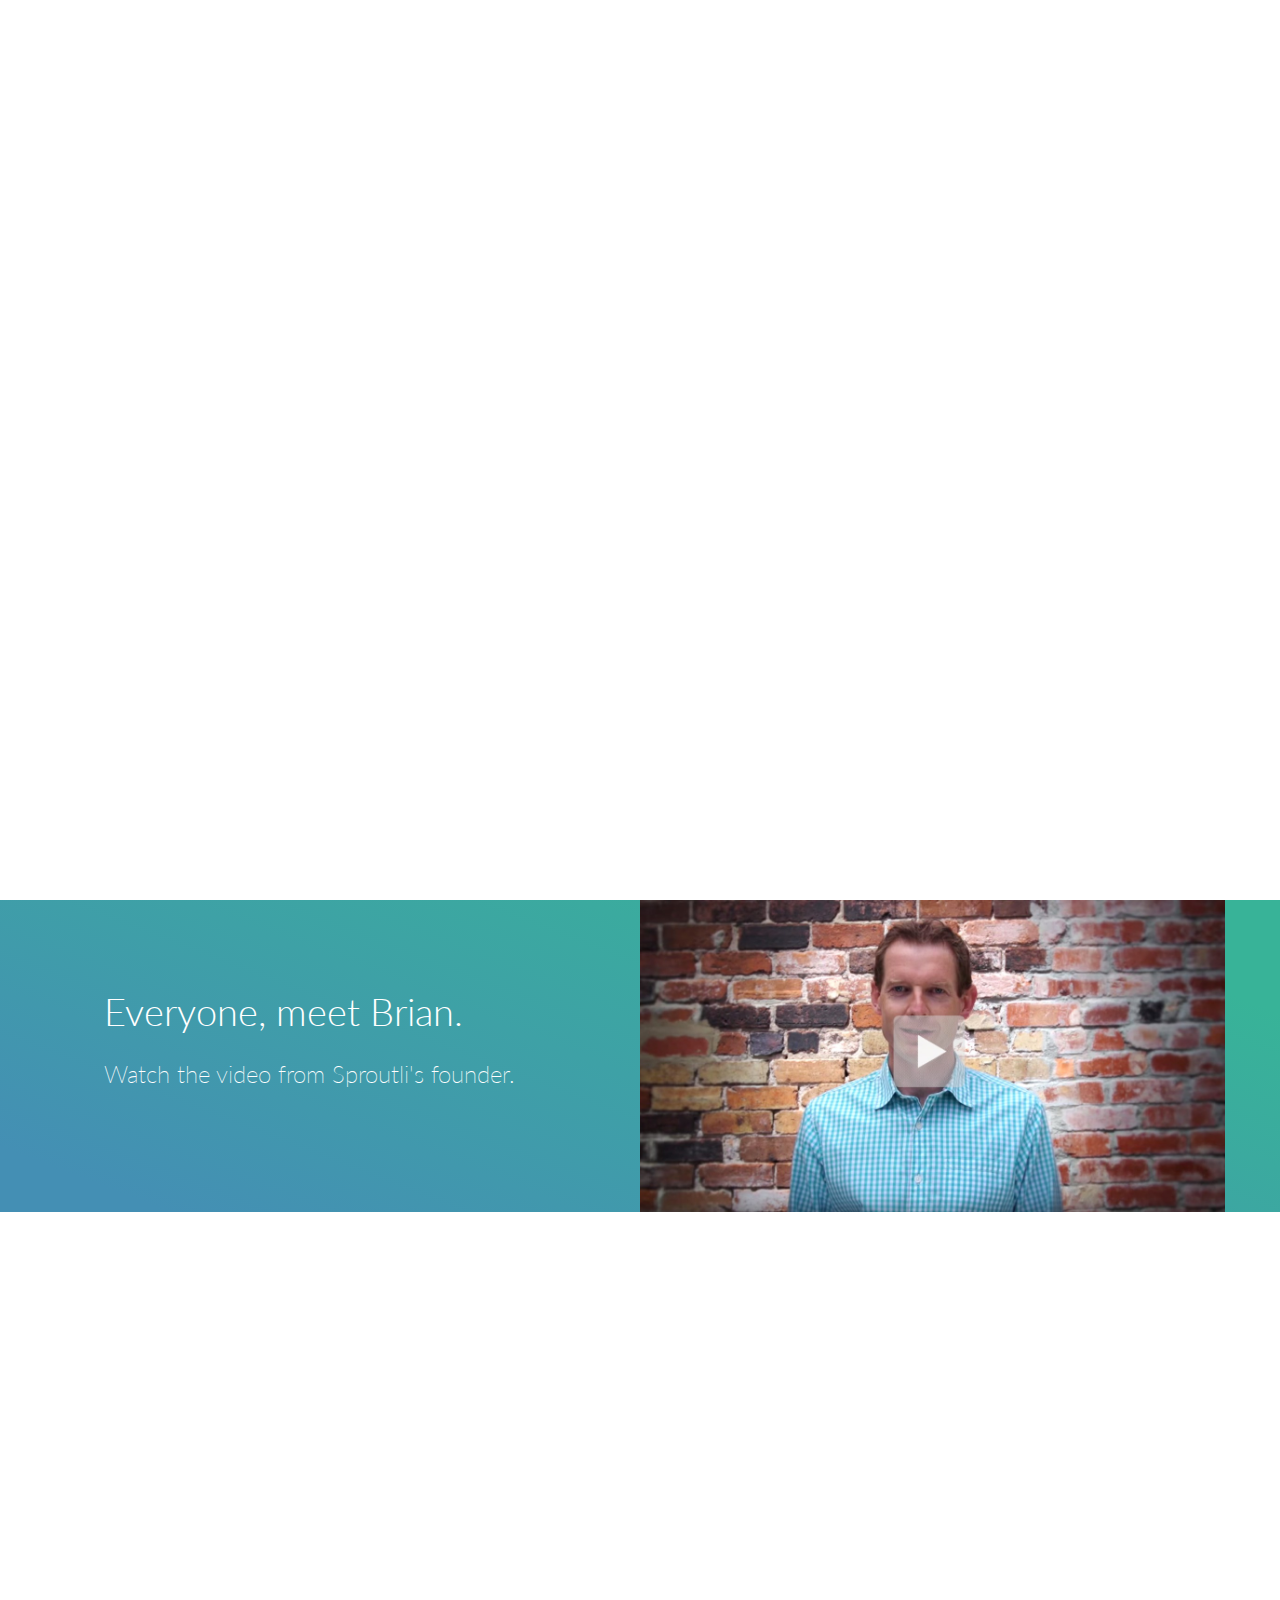
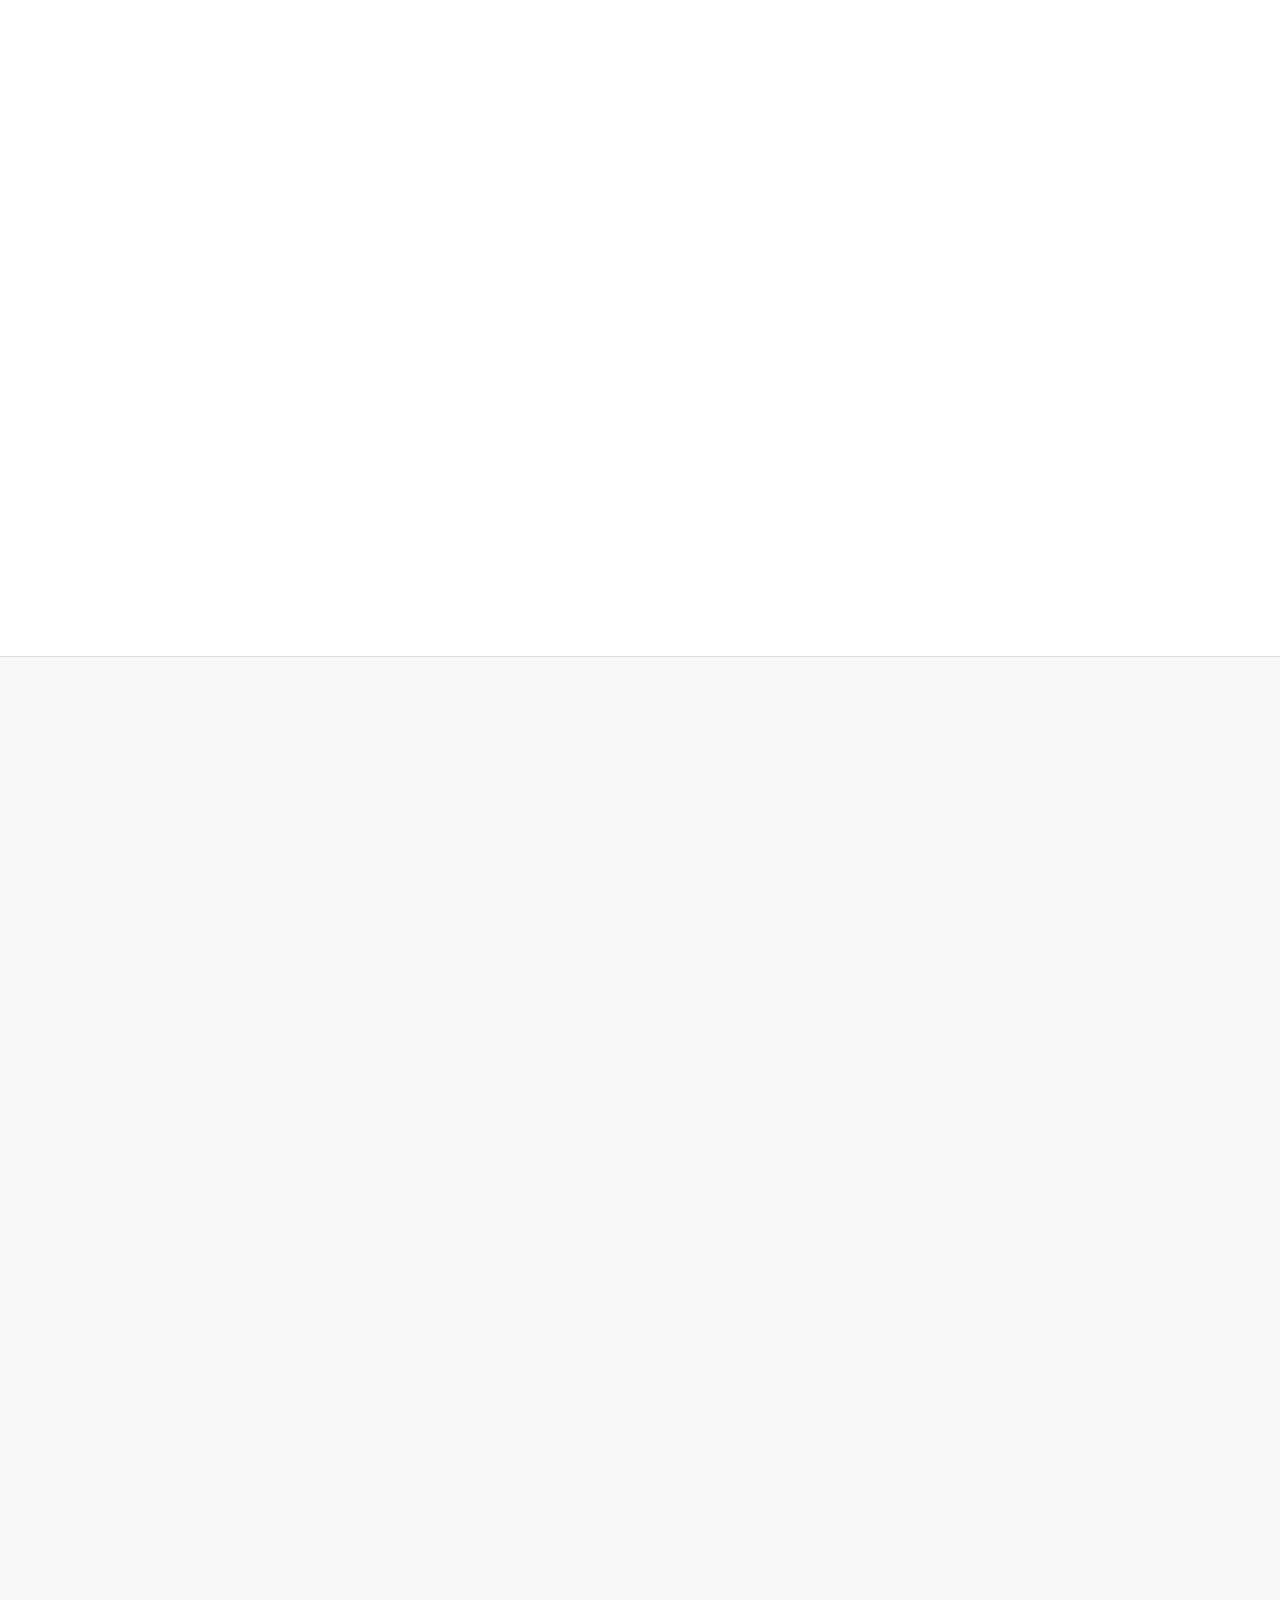
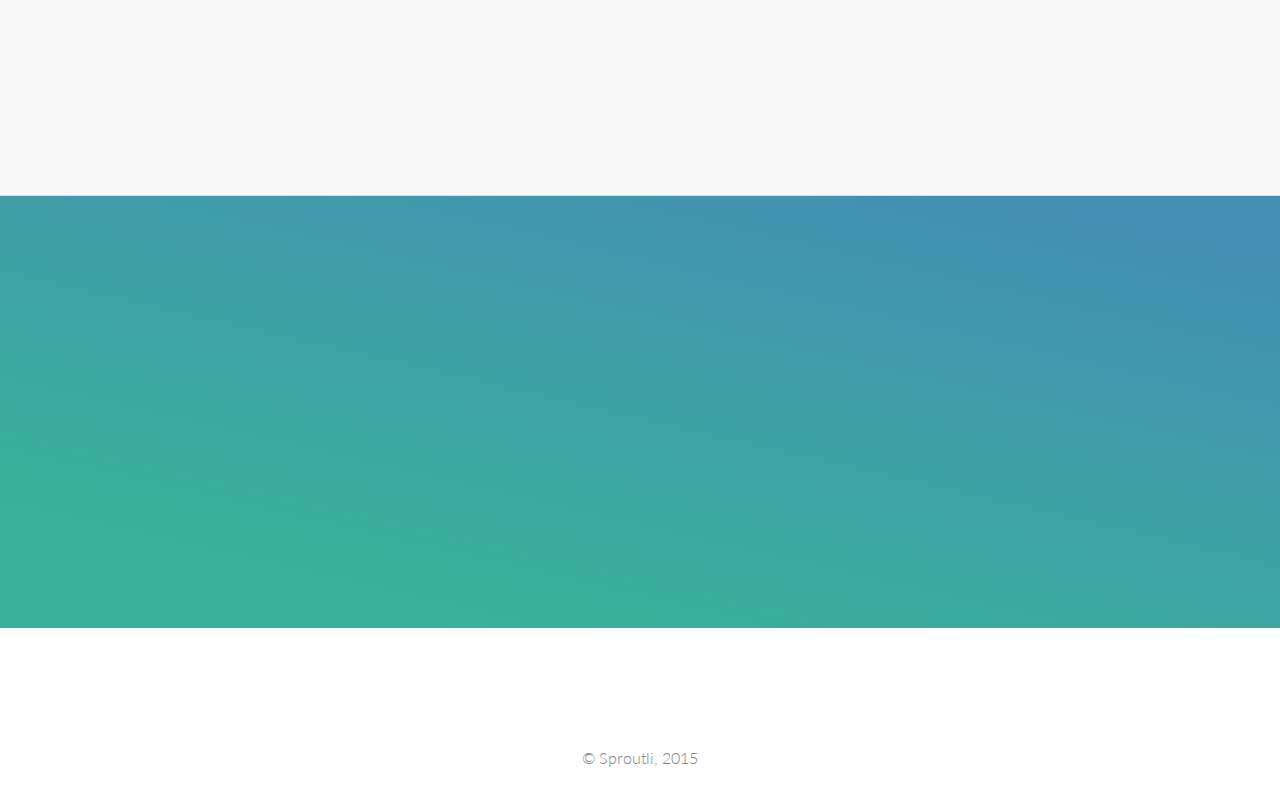
==== index.html @ d1bde0c2 "yeahhh" ====
<!DOCTYPE html>
<html lang="en">
  <head>
    <meta charset="utf-8">
    <meta http-equiv="X-UA-Compatible" content="IE=edge">
    <meta name="viewport" content="width=device-width, initial-scale=1">
    <title>Sproutli - Find kindness anywhere</title>

    <!-- CSS -->
    <link rel="stylesheet" href="http://fonts.googleapis.com/css?family=Lato:400,100,300,500">
    <link rel="stylesheet" href="assets/bootstrap/css/bootstrap.min.css">
    <link rel="stylesheet" href="http://code.ionicframework.com/ionicons/2.0.1/css/ionicons.min.css">
    <link rel="stylesheet" href="assets/css/animate.css">
    <link rel="stylesheet" href="assets/css/magnific-popup.css">
    <link rel="stylesheet" href="assets/css/form-elements.css">
    <link rel="stylesheet" href="assets/css/style.css">
    <link rel="stylesheet" href="assets/css/media-queries.css">

    <!-- HTML5 Shim and Respond.js IE8 support of HTML5 elements and media queries -->
    <!-- WARNING: Respond.js doesn't work if you view the page via file:// -->
    <!--[if lt IE 9]>
      <script src="https://oss.maxcdn.com/libs/html5shiv/3.7.0/html5shiv.js"></script>
      <script src="https://oss.maxcdn.com/libs/respond.js/1.4.2/respond.min.js"></script>
      <![endif]-->

      <!-- Favicon and touch icons -->
      <link rel="shortcut icon" href="assets/ico/favicon.png">
      <link rel="apple-touch-icon-precomposed" sizes="144x144" href="assets/ico/apple-touch-icon-144-precomposed.png">
      <link rel="apple-touch-icon-precomposed" sizes="114x114" href="assets/ico/apple-touch-icon-114-precomposed.png">
      <link rel="apple-touch-icon-precomposed" sizes="72x72" href="assets/ico/apple-touch-icon-72-precomposed.png">
      <link rel="apple-touch-icon-precomposed" href="assets/ico/apple-touch-icon-57-precomposed.png">
      <script>
  (function(i,s,o,g,r,a,m){i['GoogleAnalyticsObject']=r;i[r]=i[r]||function(){
      (i[r].q=i[r].q||[]).push(arguments)},i[r].l=1*new Date();a=s.createElement(o),
      m=s.getElementsByTagName(o)[0];a.async=1;a.src=g;m.parentNode.insertBefore(a,m)
          })(window,document,'script','//www.google-analytics.com/analytics.js','ga');

  ga('create', 'UA-66202608-1', 'auto');
    ga('send', 'pageview');

      </script>
  </head>

  <body>

    <!-- Loader -->
    <div class="loader">
      <div class="loader-img"></div>
    </div>

    <!-- Top content -->
    <div id="big-guy" class="top-content" data-background-image="assets/img/backgrounds/2@2x.jpg" data-centered="false">

      <!-- Top menu -->
      <nav class="navbar navbar-inverse navbar-no-bg" role="navigation">
        <div class="container">
          <div class="navbar-header">
            <button type="button" class="navbar-toggle collapsed" data-toggle="collapse" data-target="#top-navbar-1">
              <span class="sr-only">Toggle navigation</span>
              <span class="icon-bar"></span>
              <span class="icon-bar"></span>
              <span class="icon-bar"></span>
            </button>
            <a class="navbar-brand" href="index.html">Sproutli - World's Largest Vegan Directory</a>
          </div>
          <!-- Collect the nav links, forms, and other content for toggling -->
          <div class="collapse navbar-collapse" id="top-navbar-1">
            <ul class="nav navbar-nav navbar-right">
              <li><a href="mailto:hello@sproutli.com?subject=Tell me more about Sproutli!">Get in touch</a></li>
              <li><a href="about-sproutli.html">About Sproutli</a></li>
              <li><a href="https://medium.com/@sproutli/">Our blog</a></li>
              <li><a href="https://docs.google.com/forms/d/19dooEouBj9tjFgjDTFHZFF1BP0nQd4M81f4PlEWFIXs/viewform">List your business</a></li>
              <li><a class="btn btn-link-2 scroll-link" href="#download"><strong>Get the app</strong></a></li>
            </ul>
          </div>
        </div>
      </nav>

      <div class="inner-bg">
        <div class="container">
          <div class="row">
            <div class="col-sm-12 text wow fadeInDown main-heading">
              <h1>Find kindness anywhere.</h1>
            </div>
          </div>
          <div class="row">
            <div class="col-sm-12 text wow fadeInDown">
              <h3>
                Whether it's what to get for lunch, what to wear on your feet, or who cuts your hair, Sproutli makes it easier to find a kinder option.
              </h3>
              <h3>We're out to change the world - but we need your help.</h3>
            </div>
          </div>
          <div class="row">
            <div class="col-sm-12 top-big-link wow fadeInUp">
              <button type="button" class="btn btn-primary btn-lg scroll-link" href="#download">Get the Sproutli app</button>
              <button data-modal-id="kindness-card-modal" type="button" class="btn btn-primary btn-lg launch-modal">Register for the Kindness Card</button>
            </div>
          </div>
        </div>
      </div>
    </div>

    <div id="watch-the-video" class="text-left">
      <div class="container">
        <div class="row">
          <div id="video-text" class="col-sm-6 col-xs-12">
            <div class="row">
              <h2>Everyone, meet Brian.</h2>
            </div>
            <div class="row">
              <h3><a href="https://www.youtube.com/watch?v=zybsn1qGWMI">Watch the video from Sproutli's founder.</a></h3>
            </div>
          </div>
          <div id="brian" class="col-sm-6 col-xs-12">
            <div id="video-frame" class="embed-responsive embed-responsive-16by9">
            </div>
          </div>
        </div>
      </div>
    </div>

    <!-- app -->
    <div class="app-features-container section-container">
      <div class="container">
        <div class="row">
          <div class="col-sm-12 app-features section-description wow fadeIn">
            <h2>Get Sproutli in your pocket</h2>
            <h3>We promise you won't regret it.</h3>
            <div class="divider-1 wow fadeInUp"><span></span></div>
            <p>
            Whether you're looking to grab a bite to eat, cruising for a new pair of shoes, a doctor that won't pester you about B12, buying cheese online or just hankering for some donuts, Sproutli makes it easier to find what you're looking for.
            </p>
          </div>
        </div>
        <div class="row">
          <div class="col-sm-4 app-features-wrapper wow fadeInUp">
            <div class="app-features-box">
              <div class="app-features-box-icon">
                <span aria-hidden="true" class="ion-ios-nutrition"></span>
              </div>
              <h3>Choose your Vegan Level</h3>
              <p class="text-left">With our nifty "Vegan Level" slider, you can adjust Sproutli to show you only the results you're interested in. Only want restaurants that are 100% vegan? No problem. After a cosmetic store that has more than 50% vegan products? Easy.</p>
            </div>
            <div class="app-features-box">
              <div class="app-features-box-icon">
                <span aria-hidden="true" class="ion-ios-search-strong"></span>
              </div>
              <h3>Find exactly what you're looking for</h3>
              <p class="text-left">Wanna get real specific? Sproutli lets you search by location, tags, categories - even whether the owner is a vegetarian or vegan. Whether it's online stores, doctors, hairdressers, B&amp;Bs or just a place to get coffee and cake, we'll help you find it.</p>
            </div>
          </div>
          <div class="col-sm-4 app-features-image wow fadeInDown">
            <img src="assets/img/devices/iphone2.png" alt="">
          </div>
          <div class="col-sm-4 app-features-wrapper wow fadeInUp">
            <div class="app-features-box">
              <div class="app-features-box-icon">
                <span aria-hidden="true" class="ion-thumbsup"></span>
              </div>
              <h3>Let us do the hard work</h3>
              <p class="text-left">We trawl Facebook and blogs, call restaurants and email online stores so you don't have to. Sproutli works hard to make you happy, and won't judge you when you're looking for pizza at 2AM. </p>
            </div>
            <div class="app-features-box">
              <div class="app-features-box-icon">
                <span aria-hidden="true" class="ion-ios-location"></span>
              </div>
              <h3>Search home or away</h3>
              <p class="text-left">Unlike other apps, Sproutli doesn't restrict you to just searching around your current location.If you're planning a trip, just tell us where you're headed and we'll do the rest.</p>
            </div>
          </div>
        </div>
      </div>
    </div>

    <!-- More features -->
    <div class="more-features-container section-container section-container-gray-bg">
      <div class="container">
        <div class="row">
          <div class="col-sm-12 app-features section-description wow fadeIn">
            <h2>Introducing the Kindness Card</h2>
            <h3>Coming this November to a mobile device near you.</h3>
            <div class="divider-1 wow fadeInUp"><span></span></div>
            <p>
              Sproutli will always be free to use. But, to make it even better, we've put together a card
              that unlocks discounts and special offers wherever you go <strong>for just $4 a month</strong>.
            </p>
          </div>
        </div>
        <div class="row">
          <div class="col-sm-5 more-features-box wow fadeInLeft">
            <img src="assets/img/sproutli/membership_card.png" alt="More than 60,000 vegan businesses around the world use Sproutli">
          </div>
          <div class="col-sm-7 more-features-box wow fadeInUp">
            <div class="more-features-box-text">
              <h3>Discounts and special offers</h3>
              <div class="more-features-box-text-description">
                Unlock awesome discounts and special offers for Vegan-friendly businesses all
                over the world. The power is in your hands.
              </div>
            </div>
            <div class="more-features-box-text">
              <h3>All over the world</h3>
              <div class="more-features-box-text-description">
                Discounts on food, drinks, clothes, shoes, accommodation, professional services
                - anywhere on the planet Earth.
              </div>
            </div>
          </div>
          <div class="col-sm-12 app-features section-description wow fadeIn">
            <h2>Register now, get 50% off your first year</h2>
            <div class="divider-1 wow fadeInUp"><span></span></div>
            <p>
              Sound good? The Kindness Card isn't ready just yet, but if you register now, we'll give you 50% off for your first 12 months when it comes out. Promise.
            </p>
            <br/>
            <br/>
            <br/>
            <button data-modal-id="kindness-card-modal" type="button" class="btn btn-primary btn-lg launch-modal top-big-link">Register now</button>
          </div>
        </div>
      </div>
    </div>

    <!-- Pricing -->
    <div class="call-to-action-container section-container section-container-image-bg">
      <div class="container">
        <div class="row">
          <div id="download">
            <div class="col-sm-12 call-to-action section-description wow fadeInLeftBig">
              <h2>Have we convinced you yet?</h2>
              <h3>Get Sproutli on your device now.</h3>
              <div class="divider-1 wow fadeInUp"><span></span></div>
            </div>
          </div>
        </div>
        <div class="row">
          <div class="col-sm-12 section-bottom-button wow fadeInUp">
            <!-- Button trigger modal -->
            <img src="assets/img/buttons/apple.png" alt="Download from iTunes" height="66" width="200">
            <img src="assets/img/buttons/google.png" alt="Download from Google Play" height="66" width="200">
          </div>
        </div>
      </div>
    </div>

    <!-- Modal -->
    <div class="modal fade" id="kindness-card-modal" tabindex="-1" role="dialog" aria-labelledby="myModalLabel" aria-hidden="true">
      <div class="modal-dialog">
        <div class="modal-content">
          <div class="modal-header">
            <button type="button" class="close" data-dismiss="modal" aria-label="Close"><span aria-hidden="true">&times;</span></button>
          </div>
          <div class="modal-body">
            <div class="row">
              <label for="InputName">Hey, thanks!</label>
              <p>
                Thanks for your interest in the Kindness Card! We're super excited to get it in people's hands ASAP.
              </p>
              <p>
                To say thanks for being such a trend-setter, we'll give you a 50% discount for your first year. Pretty cool, right?
              </p>
            </div>
            <div class="row">
              <form id="kindness-card-form" role="form">
                <div class="form-group">
                  <label for="InputName">What's your name?</label>
                  <div class="input-group">
                    <input type="text" class="form-control" name="InputName" id="InputName" placeholder="eg. Donald Watson" required>
                    <span class="input-group-addon"><span class="glyphicon glyphicon-asterisk"></span></span>
                  </div>
                </div>
                <div class="form-group">
                  <label for="InputName">What's your email address?</label>
                  <div class="input-group">
                    <input type="text" class="form-control" name="InputEmail" id="InputEmail" placeholder="eg. donald@sproutli.com" required>
                    <span class="input-group-addon"><span class="glyphicon glyphicon-asterisk"></span></span>
                  </div>
                </div>
            </div>
            </form>
            <p id="thanks-modal" class="fadeInUp hidden">Thanks! We'll send you an email to confirm your address, and then let you know when we're ready to launch the card!</p>
          </div>
          <div class="modal-footer">
            <button type="button" class="btn btn-default" data-dismiss="modal">Close</button>
            <button id="kindness-card-submit" type="button" class="btn btn-primary">Submit</button>
          </div>
        </div>
      </div>
    </div>

    <!-- Footer -->
    <footer>
      <div class="container">
        <div class="row">
          <div class="col-sm-12 footer-social">
            <a class="ion-at" href="mailto:hello@sproutli.com?Subject=Sproutli Enquiry" target="_top"></a>
            <a class="ion-social-facebook" href="https://www.facebook.com/SproutliDirectory?fref=ts" target="_blank"></a>
            <a class="ion-social-twitter" href="https://twitter.com/hellosproutli" target="_blank"></a>
            <a class="ion-social-instagram" href="https://instagram.com/hellosproutli/" target="_blank"></a>
            <a class="ion-social-youtube" href="https://www.youtube.com/channel/UCj0odgkveWP77ZBqiJ-lSPg" target="_blank"></a>
          </div>
        </div>
        <div class="row">
          <div class="col-sm-12 footer-copyright">
            &copy; Sproutli, 2015 
          </div>
        </div>
      </div>
    </footer>

      <!-- Javascript -->
      <script src="assets/js/jquery-1.11.1.min.js"></script>
      <script src="assets/bootstrap/js/bootstrap.min.js"></script>
      <script src="assets/js/jquery.backstretch.min.js"></script>
      <script src="assets/js/wow.min.js"></script>
      <script src="assets/js/retina-1.1.0.min.js"></script>
      <script src="assets/js/jquery.magnific-popup.min.js"></script>
      <script src="assets/js/scripts.min.js"></script>
    </body>

</html>
---- assets/css/form-elements.css ----
input[type="text"],
textarea,
textarea.form-control {
	height: 50px;
    margin: 0;
    padding: 0 20px;
    vertical-align: middle;
    background: #f8f8f8;
    border: 1px solid #ddd;
    font-family: 'Lato', sans-serif;
    font-size: 16px;
    font-weight: 300;
    line-height: 50px;
    color: #888;
    -moz-border-radius: 4px; -webkit-border-radius: 4px; border-radius: 4px;
    -moz-box-shadow: 0 1px 0 0 #fff; -webkit-box-shadow: 0 1px 0 0 #fff; box-shadow: 0 1px 0 0 #fff;
    -o-transition: all .3s; -moz-transition: all .3s; -webkit-transition: all .3s; -ms-transition: all .3s; transition: all .3s;
}

textarea,
textarea.form-control {
	padding-top: 10px;
	padding-bottom: 10px;	
	line-height: 30px;
}

input[type="text"]:focus,
textarea:focus,
textarea.form-control:focus {
	outline: 0;
	background: #fff;
    border: 1px solid #bbb;
    -moz-box-shadow: none; -webkit-box-shadow: none; box-shadow: none;
}

input[type="text"]:-moz-placeholder, textarea:-moz-placeholder, textarea.form-control:-moz-placeholder { color: #888; }
input[type="text"]:-ms-input-placeholder, textarea:-ms-input-placeholder, textarea.form-control:-ms-input-placeholder { color: #888; }
input[type="text"]::-webkit-input-placeholder, textarea::-webkit-input-placeholder, textarea.form-control::-webkit-input-placeholder { color: #888; }



button.btn {
	position: relative;
	height: 50px;
    margin: 0;
    padding: 0 20px;
    vertical-align: middle;
    background: #37b398;
    border: 0;
    font-family: 'Lato', sans-serif;
    font-size: 16px;
    font-weight: 300;
    line-height: 50px;
    color: #fff;
    -moz-border-radius: 4px; -webkit-border-radius: 4px; border-radius: 4px;
    text-shadow: none;
    -moz-box-shadow: none; -webkit-box-shadow: none; box-shadow: none;
    -o-transition: all .3s; -moz-transition: all .3s; -webkit-transition: all .3s; -ms-transition: all .3s; transition: all .3s;
}

button.btn:hover { opacity: 0.6; color: #fff; }

button.btn:active { outline: 0; opacity: 0.6; color: #fff; -moz-box-shadow: none; -webkit-box-shadow: none; box-shadow: none; }

button.btn:focus { outline: 0; opacity: 0.6; background: #37b398; color: #fff; }

button.btn:active:focus, button.btn.active:focus { outline: 0; opacity: 0.6; background: #37b398; color: #fff; }

button.btn:before {
	content: "";
	position: absolute;
	top: 50%;
	left: 0;
	width: 100%;
	height: 50%;
	background: rgba(0, 0, 0, 0.1);
}
---- assets/css/style.css ----
body {
    font-family: 'Lato', sans-serif;
    font-size: 16px;
    font-weight: 300;
    color: #888;
    line-height: 30px;
    text-align: center;
}

strong { font-weight: 500; }

a, a:hover, a:focus {
	color: ;
	text-decoration: none;
    -o-transition: all .3s; -moz-transition: all .3s; -webkit-transition: all .3s; -ms-transition: all .3s; transition: all .3s;
}

h1, h2 {
	margin-top: 10px;
	font-size: 38px;
  font-weight: 300;
  color: #555;
  line-height: 50px;
}

h3 {
  font-size: 1.5em;
  font-weight: 400;
  line-height: 1.5em;
}

.inner-bg h3 {
  font-weight: 300;
}

img { max-width: 100%; }

.medium-paragraph {
	font-size: 18px;
	line-height: 32px;
}

.blue { color: #37b398; }

::-moz-selection { background: #37b398; color: #fff; text-shadow: none; }
::selection { background: #37b398; color: #fff; text-shadow: none; }


/***** Loader *****/

.loader {
	position: fixed;
	top: 0;
	left: 0;
	right: 0;
	bottom: 0;
	width: 100%;
	height: 100%;
	background: #fff;
	overflow: hidden !important;
	z-index: 99999;
}

.loader-img {
	position: absolute;
	left: 50%;
	top: 50%;
	margin: -30px 0 0 -30px;
	width: 60px;
	height: 60px;
	background: url(../img/loading.gif) center center no-repeat;
}


/***** General style, all sections *****/

.section-container {
  margin: 0 auto;
  padding-bottom: 80px;
}

.section-container-gray-bg {
	background: #f8f8f8;
	border-top: 1px solid #ddd;
	border-bottom: 1px solid #ddd;
}

.section-container-image-bg,
.section-container-image-bg h2,
.section-container-image-bg h3 {
	color: #fff;
}

.section-container-image-bg .divider-1 span {
	background: #fff;
}

.section-description {
	margin-top: 60px;
    padding-bottom: 10px;
}

.section-description p {
  margin-top: 20px;
  padding: 0 120px;
}
.section-container-image-bg .section-description p {
	opacity: 0.8;
}

.section-bottom-button {
	padding-top: 60px;
}

.section-bottom-button img {
	margin-top: 20px;
}

.btn-link-1 {
	position: relative;
	display: inline-block;
	height: 50px;
	margin: 0 5px;
	padding: 16px 20px 0 20px;
	background: #37b398;
	font-size: 16px;
    font-weight: 300;
    line-height: 16px;
    color: #fff;
    -moz-border-radius: 4px; -webkit-border-radius: 4px; border-radius: 4px;
}
.btn-link-1:hover, .btn-link-1:focus, .btn-link-1:active { outline: 0; opacity: 0.6; color: #fff; }

.btn-link-1:before {
	content: "";
	position: absolute;
	top: 50%;
	left: 0;
	width: 100%;
	height: 50%;
	background: rgba(0, 0, 0, 0.1);
}

.btn-link-2 {
	display: inline-block;
	height: 50px;
	margin: 0 5px;
	padding: 15px 20px 0 20px;
	background: rgba(0, 0, 0, 0.3);
	border: 1px solid #fff;
	font-size: 16px;
    font-weight: 300;
    line-height: 16px;
    color: #fff;
    -moz-border-radius: 4px; -webkit-border-radius: 4px; border-radius: 4px;
}
.btn-link-2:hover, .btn-link-2:focus,
.btn-link-2:active, .btn-link-2:active:focus { outline: 0; opacity: 0.6; background: rgba(0, 0, 0, 0.3); color: #fff; }


/***** Divider *****/

.divider-1 span {
	display: inline-block;
	width: 200px;
	height: 1px;
	background: #ddd;
}


/***** Modal *****/

.modal-content {
	-moz-border-radius: 0; -webkit-border-radius: 0; border-radius: 0;
	text-align: left;
}

.modal-body {
	padding: 25px 50px 15px 50px;
}

.modal-body img {
	margin-bottom: 15px;
}

.modal-header {
	padding: 25px 20px 15px 50px;
}

.modal-footer {
	padding: 15px 50px 25px 50px;
}

.modal-header, .modal-footer { border: 0; }

.modal-header .close {
	font-size: 36px;
	color: #888;
	font-weight: 300;
	text-shadow: none;
	opacity: 1;
}

.modal-footer button {
	height: 50px;
	margin: 0;
    padding: 0 20px;
	background: none;
	border: 1px solid #888;
	font-size: 16px;
    font-weight: 300;
    color: #888;
    -moz-border-radius: 4px; -webkit-border-radius: 4px; border-radius: 4px;
    text-shadow: none;
    -moz-box-shadow: none; -webkit-box-shadow: none; box-shadow: none;
    -o-transition: all .3s; -moz-transition: all .3s; -webkit-transition: all .3s; -ms-transition: all .3s; transition: all .3s;
}
.modal-footer button:hover { outline: 0; opacity: 0.6; background: none; border: 1px solid #888; color: #888; }

.modal-footer button:focus, .modal-footer button:active:focus, .modal-footer button.active:focus {
	outline: 0; opacity: 0.6; background: none; border: 1px solid #888; color: #888;
	-moz-box-shadow: none; -webkit-box-shadow: none; box-shadow: none;
}

.modal-footer button:before {
	background: none;
}


/***** Top menu *****/

.navbar {
	padding-top: 10px;
	background: #333;
	background: rgba(51, 51, 51, 0.5);
	border: 0;
	-o-transition: all .3s; -moz-transition: all .3s; -webkit-transition: all .3s; -ms-transition: all .3s; transition: all .3s;
}
.navbar.navbar-no-bg { background: none; }

ul.navbar-nav {
	font-size: 16px;
}

.navbar-inverse ul.navbar-nav li a { 
  color: rgb(93, 101, 108); 
  font-weight: 400;
  opacity: 0.9;
  border-bottom: 1px solid transparent; 
}
.navbar-inverse ul.navbar-nav li a:hover { opacity: 1; border-bottom: 1px solid rgb(255, 255, 255); }
.navbar-inverse ul.navbar-nav li a:focus { outline: 0; opacity: 1; border-bottom: 1px solid rgb(255, 255, 255); }

.navbar-inverse ul.navbar-nav li a.btn-link-2 {
  color: #fff;
	height: auto;
	margin: 4px 0 0 10px;
	padding-top: 10px;
	padding-bottom: 10px;
	border: 1px solid #fff;
}
.navbar-inverse ul.navbar-nav li a.btn-link-2:hover,
.navbar-inverse ul.navbar-nav li a.btn-link-2:focus,
.navbar-inverse ul.navbar-nav li a.btn-link-2:active,
.navbar-inverse ul.navbar-nav li a.btn-link-2:active:focus { outline: 0; opacity: 0.6; background: rgba(0, 0, 0, 0.3); color: #fff; }

.navbar-brand {
	width: 168px;
	background: url(../img/logo.png) left center no-repeat;
  background-size: cover;
	text-indent: -99999px;
}


/***** Top content *****/

.inner-bg {
    padding: 70px 0 130px 0;
    text-shadow: 1px 1px 2px #000 !important;
}

.inner-bg h1 {
  font-weight: 300;
  font-size: 4em;
}

.main-heading {
  padding-bottom: 6em;
}

.top-content .text {
	color: #fff;
}

.top-content .text h1 { color: #fff; }

.top-content .description {
	margin: 20px 0 10px 0;
}

.top-content .description p { opacity: 0.8; }

.top-content .video {
	margin-top: 50px;
}

.top-content .list {
	margin-top: 50px;
	color: #fff;
	text-align: left;
}

.top-content .list-box {
	margin-top: 30px;
	padding-left: 15px;
	overflow: hidden;
}
.top-content .list-box:first-child { margin-top: 0; }

.top-content .list-box-icon {
	float: left;
    font-size: 58px;
    color: #fff;
    line-height: 58px;
    text-align: center;
}

.top-content .list-box h3 {
	float: right;
	width: 82%;
	margin-top: 0;
	color: #fff;
}

.top-content .list-box-description {
	float: right;
	width: 82%;
	opacity: 0.8;
}

.top-content .top-big-link {
	margin-top: 60px;
}

.top-big-link button, .app-features button {
  margin: 0 20px;
  font-size: 1.3em;
}


/***** Features *****/

.features {
	padding-bottom: 30px;
}

.features-box {
	padding-top: 15px;
	padding-bottom: 15px;
}

.features-box-gray {
	background: #f8f8f8;
}

.features-box .features-box-icon {
    font-size: 80px;
    color: #37b398;
    line-height: 80px;
}

.features-box h3 {
	margin-top: 15px;
}


/***** More features *****/

.more-features-container {
	padding-bottom: 60px;
}

.more-features-box {
	margin-top: 30px;
	margin-bottom: 20px;
}

.more-features-box-text {
	margin-top: 40px;
	padding-left: 30px;
	overflow: hidden;
	text-align: left;
}
.more-features-box-text:first-child { margin-top: 20px; }

.more-features-box-text-left {
	padding-left: 0;
	padding-right: 30px;
}

.more-features-box-text-icon {
	float: left;
	width: 60px;
	height: 60px;
	padding-top: 6px;
	background: #37b398;
	-moz-border-radius: 50%; -webkit-border-radius: 50%; border-radius: 50%;
    font-size: 40px;
    color: #fff;
    line-height: 40px;
    text-align: center;
}

.more-features-box-text h3 {
	float: right;
	width: 86%;
	margin-top: 0;
}

.more-features-box-text-description {
	float: right;
	width: 86%;
}


/***** Always beautiful *****/

.always-beautiful-container {
	padding-bottom: 60px;
}

.always-beautiful-box {
	margin-top: 30px;
	margin-bottom: 20px;
}

.always-beautiful-box-text {
	margin-top: 40px;
	padding-left: 30px;
	overflow: hidden;
	text-align: left;
}
.always-beautiful-box-text:first-child { margin-top: 20px; }

.always-beautiful-box-text-left {
	padding-left: 0;
	padding-right: 30px;
}

.always-beautiful-box-text h3 {
	margin-top: 0;
}

.always-beautiful-box-text .medium-paragraph {
	margin-top: 20px;
	margin-bottom: 20px;
}


/***** How it works *****/

.how-it-works {
	padding-bottom: 30px;
}

.how-it-works-box {
	padding-top: 15px;
	padding-bottom: 15px;
}

.how-it-works-box .how-it-works-box-icon {
	position: relative;
    font-size: 80px;
    line-height: 80px;
}

.how-it-works-box-icon .how-it-works-step {
	position: absolute;
	top: 0;
	left: 95px;
	width: 32px;
	height: 32px;
	background: #37b398;
	-moz-border-radius: 50%; -webkit-border-radius: 50%; border-radius: 50%;
	font-size: 24px;
	color: #fff;
    line-height: 32px;
}

.how-it-works-box h3 {
	margin-top: 15px;
}

.how-it-works-box p {
	opacity: 0.8;
}


/***** Pricing *****/

.pricing {
	padding-bottom: 30px;
}

.pricing-box {
	padding-top: 30px;
	padding-bottom: 20px;
}

.pricing-box-inner {
	background: #f8f8f8;
}

.pricing-box-price {
	position: relative;
	padding: 20px 0 7px 0;
	background: #eee;
	font-size: 42px;
	color: #555;
    line-height: 54px;
}
.pricing-box-best .pricing-box-price {
	background: #37b398;
	color: #fff;
}

.pricing-box-price span {
	font-size: 18px;
	color: #888;
    line-height: 32px;
}
.pricing-box-best .pricing-box-price span {
	color: #fff;
}

.pricing-box-icon {
	position: absolute;
	top: -32px;
	right: 20px;
	width: 63px;
	height: 63px;
	padding-top: 5px;
	background: #37b398;
	border: 3px solid #fff;
	-moz-border-radius: 50%; -webkit-border-radius: 50%; border-radius: 50%;
}

.pricing-box-icon span {
	display: block;
	font-size: 40px;
    line-height: 40px;
}

.pricing-box h3 {
	margin-top: 0;
	margin-bottom: 0;
	padding: 10px 20px;
	background: #eee;
	color: #888;
}
.pricing-box.pricing-box-best h3 {
	background: #37b398;
	color: #fff;
}

.pricing-box h4 {
	margin-top: 0;
	margin-bottom: 2px;
	padding: 10px 20px;
	background: #e8e8e8;
	font-size: 16px;
    line-height: 30px;
    font-weight: 300;
    text-transform: uppercase;
}
.pricing-box.pricing-box-best h4 {
	background: #8e3c61;
	color: #fff;
}

.pricing-box-features ul {
	margin: 0;
	padding: 0;
	list-style: none;
}

.pricing-box-features li {
	padding: 7px 20px;
	border-bottom: 1px solid #eee;
}

.pricing-box-sign-up {
	padding: 25px 0;
}


/***** Call to action *****/

.call-to-action-container {
	padding-top: 30px;
	padding-bottom: 30px;
  background: rgba(56, 179, 152, 1);
  background: -moz-linear-gradient(13deg, rgba(56, 179, 152, 1)14%, rgba(68, 143, 180, 1) 92%);
  background: -webkit-linear-gradient(13deg, rgba(56, 179, 152, 1)14%, rgba(68, 143, 180, 1) 92%);
  background: -o-linear-gradient(13deg, rgba(56, 179, 152, 1)14%, rgba(68, 143, 180, 1) 92%);
  background: -ms-linear-gradient(13deg, rgba(56, 179, 152, 1)14%, rgba(68, 143, 180, 1) 92%);
  background: linear-gradient(13deg, rgba(56, 179, 152, 1)14%, rgba(68, 143, 180, 1) 92%);
  filter: progid:DXImageTransform.Microsoft.gradient( startColorstr='#182a73', endColorstr='#20a7ac',GradientType=1 );
  border-radius: 0;
  margin: 0em;
}


/***** About us *****/

.about-us-container {
	padding-bottom: 65px;
}

.about-us-box {
	padding-top: 30px;
	padding-bottom: 15px;
}

.about-us-box .about-us-photo {
	position: relative;
	width: 160px;
	margin: 0 auto;
}

.about-us-box .about-us-photo img {
	-moz-border-radius: 4px; -webkit-border-radius: 4px; border-radius: 4px;
}

.about-us-box .about-us-photo .about-us-role {
	position: absolute;
	bottom: 10px;
	left: 0;
	padding: 3px 5px;
	background: #37b398;
	font-size: 14px;
	color: #fff;
	line-height: 15px;
	text-transform: uppercase;
}

.about-us-box .about-us-social {
    margin-top: 5px;
    font-size: 36px;
    line-height: 36px;
}

.about-us-box .about-us-social a { color: #ddd; }
.about-us-box .about-us-social a:hover, .about-us-box .about-us-social a:focus { color: #37b398; }


/***** Testimonials *****/

.testimonials-container {
	padding-bottom: 70px;
}

.testimonial-list {
    margin-top: 30px;
    text-align: left;
}

.testimonial-list .tab-pane { overflow: hidden; }

.testimonial-list .testimonial-image {
	position: relative;
	float: left;
	width: 17%;
	margin: 10px 0 0 0;
}
.testimonial-list .testimonial-image img {
	max-width: 120px;
	-moz-border-radius: 50%; -webkit-border-radius: 50%; border-radius: 50%;
}

.testimonial-list .testimonial-image .testimonial-icon {
	position: absolute;
	top: 0;
	left: 0;
	width: 42px;
	height: 42px;
	padding-top: 3px;
	background: #37b398;
	-moz-border-radius: 50%; -webkit-border-radius: 50%; border-radius: 50%;
	font-size: 32px;
	color: #fff;
	line-height: 32px;
	text-align: center;
	-o-transition: all .3s; -moz-transition: all .3s; -webkit-transition: all .3s; -ms-transition: all .3s; transition: all .3s;
}
.testimonial-list .testimonial-image:hover .testimonial-icon { opacity: 0; }

.testimonial-list .testimonial-text {
	float: left;
	width: 83%;
}

.testimonial-list .testimonial-text p { opacity: 0.8; }
.testimonial-list .testimonial-text p a { color: #fff; border-bottom: 1px dotted #fff; }
.testimonial-list .testimonial-text p a:hover,
.testimonial-list .testimonial-text p a:focus { color: #fff; border: 0; }

.testimonial-list .nav-tabs {
    border: 0;
    text-align: right;
}

.testimonial-list .nav-tabs li {
	float: none;
	display: inline-block;
	margin-left: 5px;
    margin-right: 5px;
}

.testimonial-list .nav-tabs li a {
    width: 14px;
    height: 14px;
    padding: 0;
    background: #fff;
    background: rgba(255, 255, 255, 0.8);
    border: 0;
    -moz-border-radius: 0; -webkit-border-radius: 0; border-radius: 0;
}

.testimonial-list .nav-tabs li a:hover { border: 0; background: #37b398; }
.testimonial-list .nav-tabs li.active a { background: #37b398; }
.testimonial-list .nav-tabs li.active a:focus { border: 0; }


/***** Footer *****/

footer {
	padding: 40px 0 35px 0;
}

.footer-social {
  font-size: 50px;
  line-height: 50px;
}

.footer-social a { 
  color: rgba(93, 101, 108, 1); 
  padding: 0px 10px 0px 10px;
}
.footer-social a:hover, .footer-social a:focus { color: #37b398; }

.footer-copyright {
	margin-top: 25px;
}

/***** Features *****/

.app-features {
	padding-bottom: 30px;
}

.app-features-box {
	padding-top: 15px;
	padding-bottom: 15px;
}

.app-features-box .app-features-box-icon {
  font-size: 80px;
  color: #37b398;
  line-height: 80px;
}

.app-features-box h3 {
	margin-top: 15px;
}

/******** Watch the video ******/
#watch-the-video {
  background-color: rgba(93, 101, 108, 1);
  background: rgba(56, 179, 152, 1);
  background: -moz-linear-gradient(13deg, rgba(56, 179, 152, 1)14%, rgba(68, 143, 180, 1) 92%);
  background: -webkit-linear-gradient(13deg, rgba(56, 179, 152, 1)14%, rgba(68, 143, 180, 1) 92%);
  background: -o-linear-gradient(13deg, rgba(56, 179, 152, 1)14%, rgba(68, 143, 180, 1) 92%);
  background: -ms-linear-gradient(13deg, rgba(56, 179, 152, 1)14%, rgba(68, 143, 180, 1) 92%);
  background: linear-gradient(201deg, rgba(56, 179, 152, 1)14%, rgba(68, 143, 180, 1) 92%);
  filter: progid:DXImageTransform.Microsoft.gradient( startColorstr='#182a73', endColorstr='#20a7ac',GradientType=1 );
  border-radius: 0;
  margin: 0em;
}

#watch-the-video h2 {
  padding-top: 2em;
  color: #fff !important;
  margin-bottom: 0px;
}

#watch-the-video a {
  color: #fff !important;
  font-weight: 200;
}

#video-text {
  padding-left: 4em;
}

#brian {
  background-image: url('../img/backgrounds/brian.jpg');
  background-size: cover;
  background-position: top;
  display: block;
  min-height: 300px;
  cursor: pointer;
}

/*** FAQ **/
.faq-container h3 {
  padding-top: 1em;
  font-weight: 400;
}

/*** Heading subtext ***/
#heading-subtext-about {
  padding-top: 3em;
}

/******** util ********/
.hidden {
  display: none;
}
---- assets/css/media-queries.css ----
@media (min-width: 736px) and (max-width: 1199px) {

	.top-content .list-box { padding-left: 0; margin-top: 20px; }
	.top-content .list-box-icon { font-size: 40px; line-height: 40px; }
	.top-content .list-box h3, .top-content .list-box-description { width: 86%; }
	.top-content .list-box h3 { margin-bottom: 5px; }

	.more-features-box-text { margin-top: 30px; padding-left: 0; }
	.more-features-box-text:first-child { margin-top: 0; }

	.always-beautiful-box-text-left { padding-right: 0; }
	.always-beautiful-box-text-left:first-child { margin-top: 0; }

	.how-it-works-box-icon .how-it-works-step { left: 75px; }

	.testimonial-list .testimonial-image { width: 20%; }
	.testimonial-list .testimonial-text { width: 80%; }

  #video-text h2 {
    font-size: 2em;
    padding-top: 2em;
  }

  #watch-the-video h3 a{
    font-size: 20px;
    margin-top: 0;
    padding-bottom: 2em;
    font-weight: 300;
  }
}

/* iPhone 4S and below */
@media only screen and (min-height: 480px) and (max-width: 480px) {
  .main-heading { padding-bottom: 0em; }
  .inner-bg h1, h2 { 
    font-size: 1.8em; 
    margin-bottom: 0;
    line-height: 1.2em;
  }
  h3 { 
    font-size: 1.0em;
    text-align: left;
  }
  .app-features h3 {
    font-size: 1.3em; 
    text-align: center;
    font-weight: 300;
  }
  .app-features p, .app-features-box p {
    text-align: left;
    font-size: 0.9em; 
  }
	.navbar { padding-top: 0; }
	.navbar.navbar-no-bg { background: #333; background: rgba(51, 51, 51, 0.9); }
	.navbar-brand { margin-left: 15px; }
	.navbar-collapse { border: 0; }
	.navbar-inverse ul.navbar-nav li a:hover, .navbar-inverse ul.navbar-nav li a:focus { padding-bottom: 10px; border-bottom: 1px solid transparent; }

	.navbar-inverse ul.navbar-nav li a.btn-link-2 { margin-left: 15px; margin-right: 15px; }
	.navbar-inverse ul.navbar-nav li a.btn-link-2:hover,
	.navbar-inverse ul.navbar-nav li a.btn-link-2:focus,
	.navbar-inverse ul.navbar-nav li a.btn-link-2:active,
	.navbar-inverse ul.navbar-nav li a.btn-link-2:active:focus { outline: 0; opacity: 0.6; background: rgba(0, 0, 0, 0.3); border: 1px solid #fff; color: #fff; }

	.inner-bg { padding: 0 0 0 0; }
  .top-content .top-big-link { margin-top: 30px; }
	.top-content .list-box { margin-top: 10px; padding-left: 0; text-align: center; }
	.top-content .list-box:first-child { margin-top: 10px; }
	.top-content .list-box-icon { float: none; display: inline-block; }
	.top-content .list-box h3 { float: none; width: auto; margin-top: 20px; }
	.top-content .list-box-description { float: none; width: auto; }
	.top-content .top-big-link button { 
    font-size: 0.9em;
    margin-top: 5px; 
  }

	.section-description p { padding: 0; }

  .more-features-box-text { margin-top: 30px; padding-left: 0; text-align: center; }
	.more-features-box-text:first-child { margin-top: 50px; }
	.more-features-box-text-icon { float: none; display: inline-block; }
	.more-features-box-text h3 { float: none; width: auto; margin-top: 20px; }
	.more-features-box-text-description { float: none; width: auto; }

	.always-beautiful-box-text { margin-top: 30px; padding-left: 0; text-align: center; }
	.always-beautiful-box-text-left { padding-right: 0; }

	.how-it-works-box-icon .how-it-works-step { left: 20px; }

  .pricing-box { padding-bottom: 50px; }
  .pricing-box:last-child { padding-bottom: 0; }

	.testimonial-list .testimonial-image { float: none; width: auto; text-align: center; }
	.testimonial-list .testimonial-text { float: none; width: auto; margin-top: 30px; text-align: center; }
	.testimonial-list .nav-tabs { margin-top: 20px; text-align: center; }
	.testimonial-list .testimonial-image .testimonial-icon { display: none; }

  #video-text {
    height: 200px;
  }

  #watch-the-video {
    height: 480px;
  }

  #watch-the-video h2 {
    font-size: 1.5em;
    padding-top: 2em;
  }

  #watch-the-video h3 {
    font-size: 1em;
    margin-top: 0;
    padding-bottom: 2em;
  }

  #brian {
    height: 240px;
    background-size: cover;
  }

  .app-features-container {
    padding-top: 20px;
  }
  #watch-the-video a {
    font-weight: 300;
  }

#heading-subtext-about {
  padding-top: 1em;
}
}

/* iPhone 5 */
@media only screen and (min-height: 481px) and (max-width: 667px) {
  .main-heading h1, h3 { 
    padding-bottom: 0em; 
    font-size: 2.3em;
  }
  h3 { 
    font-size: 18px;
    text-align: left;
  }
  .app-features p, .app-features-box p {
    font-size: 1.0em; 
  }
	.navbar { padding-top: 0; }
	.navbar.navbar-no-bg { background: #333; background: rgba(51, 51, 51, 0.9); }
	.navbar-brand { margin-left: 15px; }
	.navbar-collapse { border: 0; }
	.navbar-inverse ul.navbar-nav li a:hover, .navbar-inverse ul.navbar-nav li a:focus { padding-bottom: 10px; border-bottom: 1px solid transparent; }

	.navbar-inverse ul.navbar-nav li a.btn-link-2 { margin-left: 15px; margin-right: 15px; }
	.navbar-inverse ul.navbar-nav li a.btn-link-2:hover,
	.navbar-inverse ul.navbar-nav li a.btn-link-2:focus,
	.navbar-inverse ul.navbar-nav li a.btn-link-2:active,
	.navbar-inverse ul.navbar-nav li a.btn-link-2:active:focus { outline: 0; opacity: 0.6; background: rgba(0, 0, 0, 0.3); border: 1px solid #fff; color: #fff; }

	.inner-bg { padding: 0 0 0 0; }
	.top-content .list-box { margin-top: 30px; padding-left: 0; text-align: center; }
	.top-content .list-box:first-child { margin-bottom: 50px; }
	.top-content .list-box-icon { float: none; display: inline-block; }
	.top-content .list-box h3 { float: none; width: auto; margin-top: 20px; }
	.top-content .list-box-description { float: none; width: auto; }
	.top-content .top-big-link { margin-top: 25px; }
	.top-content .top-big-link button { margin-bottom: 10px; font-size: 1em;}

	.section-description p { padding: 0; }

    .more-features-box-text { margin-top: 30px; padding-left: 0; text-align: center; }
	.more-features-box-text:first-child { margin-top: 50px; }
	.more-features-box-text-icon { float: none; display: inline-block; }
	.more-features-box-text h3 { float: none; width: auto; margin-top: 20px; }
	.more-features-box-text-description { float: none; width: auto; }

	.always-beautiful-box-text { margin-top: 30px; padding-left: 0; text-align: center; }
	.always-beautiful-box-text-left { padding-right: 0; }

	.how-it-works-box-icon .how-it-works-step { left: 20px; }
    .pricing-box { padding-bottom: 50px; }
    .pricing-box:last-child { padding-bottom: 0; }

	.testimonial-list .testimonial-image { float: none; width: auto; text-align: center; }
	.testimonial-list .testimonial-text { float: none; width: auto; margin-top: 30px; text-align: center; }
	.testimonial-list .nav-tabs { margin-top: 20px; text-align: center; }
	.testimonial-list .testimonial-image .testimonial-icon { display: none; }

  .app-features-container {
    margin-top: 50px;
  }
  #watch-the-video a {
    font-weight: 300;
  }
  #watch-the-video h2 {
    padding-top: 0;
    font-size: 1.5em;
    padding-top: 1.3em;
  }

  #watch-the-video h3 {
    font-size: 1em;
    margin-top: 0;
    padding-bottom: 1em;
  }
  #heading-subtext-about {
    padding-top: 3em;
  }
}


/* iPhone6 and iPhone 6+ */
@media only screen 
and (min-device-width: 375px) 
and (max-device-width: 746px) {
  .main-heading h1, .main-heading { 
    padding-top: 0em;
    font-size: 1.6em;
    padding-bottom: 1em;
  }
  h3 { 
    padding-top: 0em;
    font-size: 1.2em; 
    text-align: left;
  }

	.top-content .video, .top-content .list { float: none; width: auto; padding-left: 60px; padding-right: 60px; }
	.top-content .list-box { margin-top: 30px; padding-left: 0; text-align: center; }
	.top-content .list-box:first-child { margin-top: 50px; }
	.top-content .list-box-icon { float: none; display: inline-block; }
	.top-content .list-box h3 { float: none; width: auto; margin-top: 20px; }
	.top-content .list-box-description { float: none; width: auto; }

	.section-description p { padding: 0; }

	.more-features-box { float: none; width: auto; }
	.more-features-box-text { margin-top: 30px; padding-left: 0; text-align: center; }
	.more-features-box-text:first-child { margin-top: 50px; }
	.more-features-box-text-icon { float: none; display: inline-block; }
	.more-features-box-text h3 { float: none; width: auto; margin-top: 20px; }
	.more-features-box-text-description { float: none; width: auto; }

	.always-beautiful-box { float: none; width: auto; }
	.always-beautiful-box-text { margin-top: 30px; padding-left: 0; text-align: center; }
	.always-beautiful-box-text-left { padding-right: 0; }

	.how-it-works-box-icon .how-it-works-step { left: 40px; }

	.testimonial-list .testimonial-image { width: 25%; }
	.testimonial-list .testimonial-text { width: 75%; }

  .app-features-container {
    padding-top: 1em;
  }

  #watch-the-video h2 {
    padding-top: 0;
    font-size: 1.5em;
    padding-top: 1.3em;
  }

  #watch-the-video h3 {
    font-size: 1em;
    margin-top: 0;
    padding-bottom: 2em;
  }

  #brian {
    height: 240px;
    background-size: cover;
  }

  #heading-subtext-about {
    padding-top: 3em;
    text-align: center;
  }
}

/* Retina-ize images/icons */

@media
only screen and (-webkit-min-device-pixel-ratio: 2),
only screen and (   min--moz-device-pixel-ratio: 2),
only screen and (     -o-min-device-pixel-ratio: 2/1),
only screen and (        min-device-pixel-ratio: 2),
only screen and (                min-resolution: 192dpi),
only screen and (                min-resolution: 2dppx) {

	/* logo */
    .navbar-brand {
    	background-image: url(../img/logo@2x.png) !important; background-repeat: no-repeat !important; background-size: 150px 48px !important;
    }

}
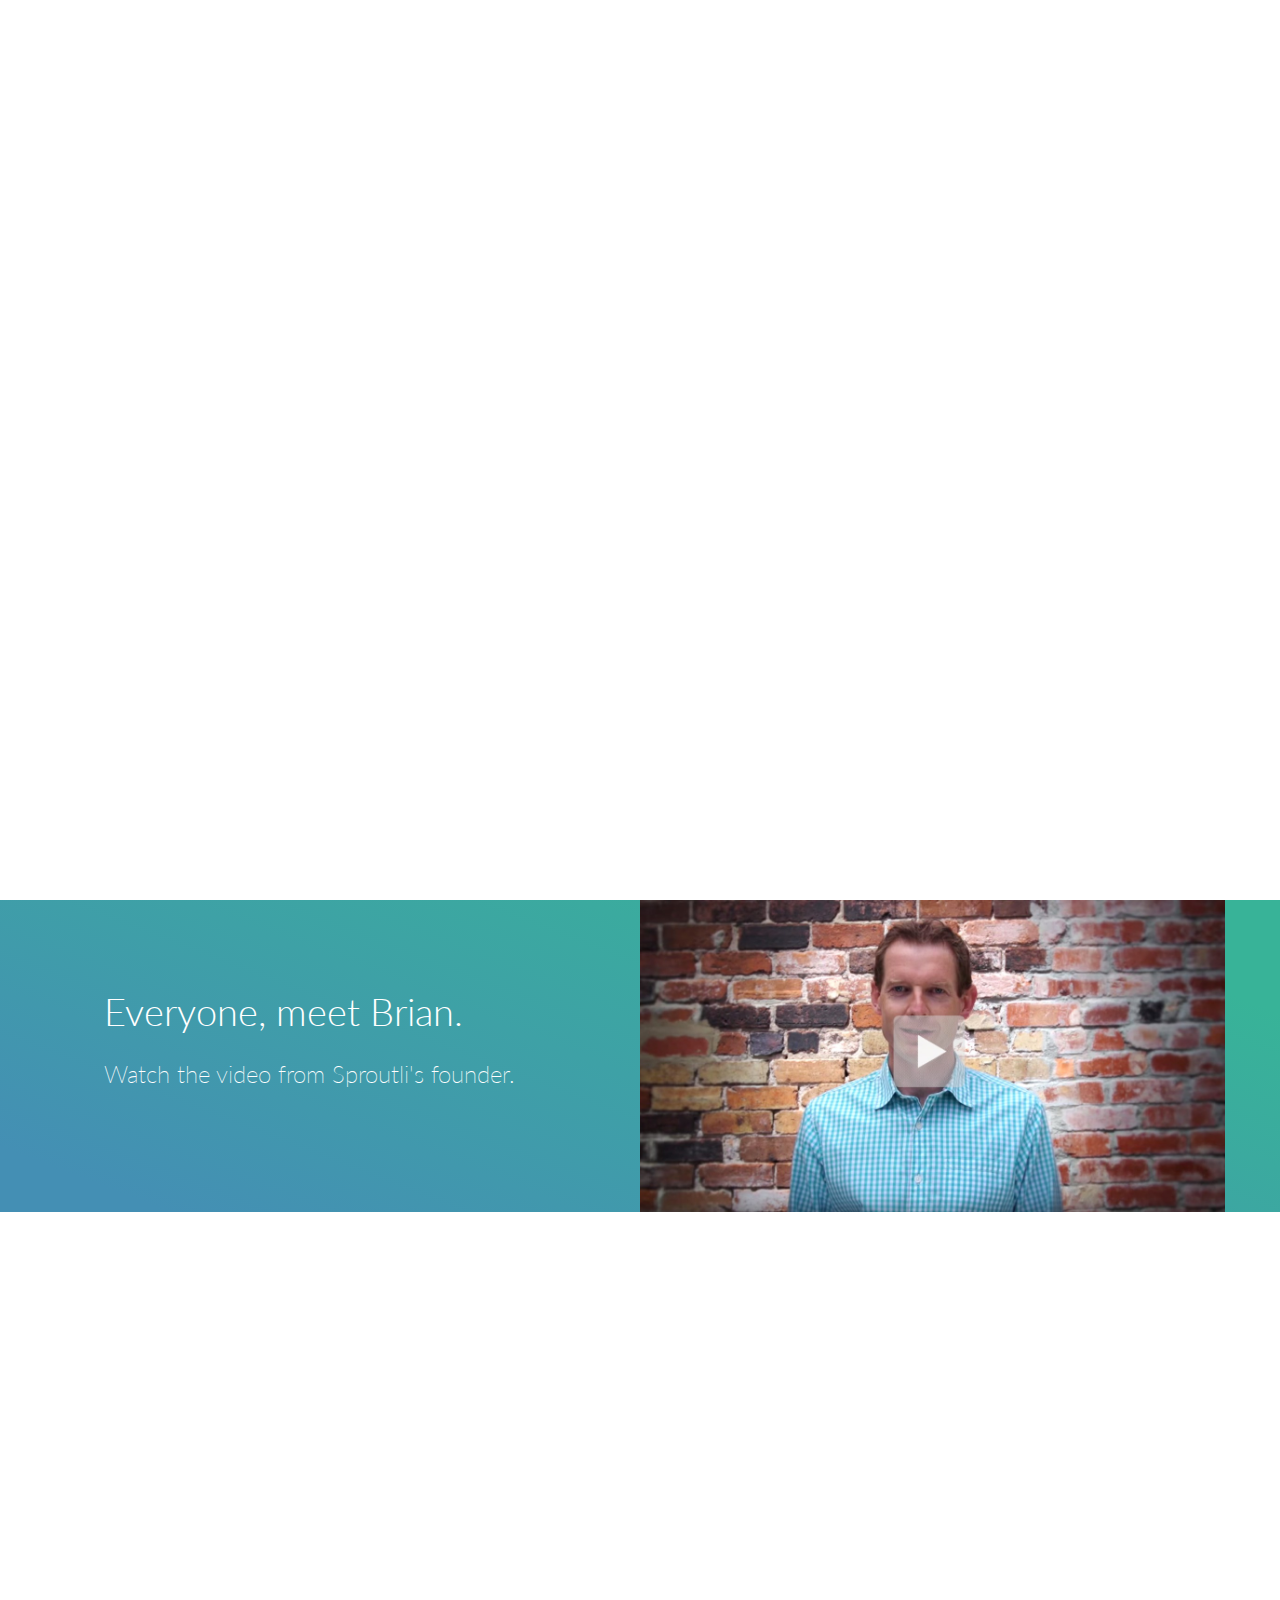
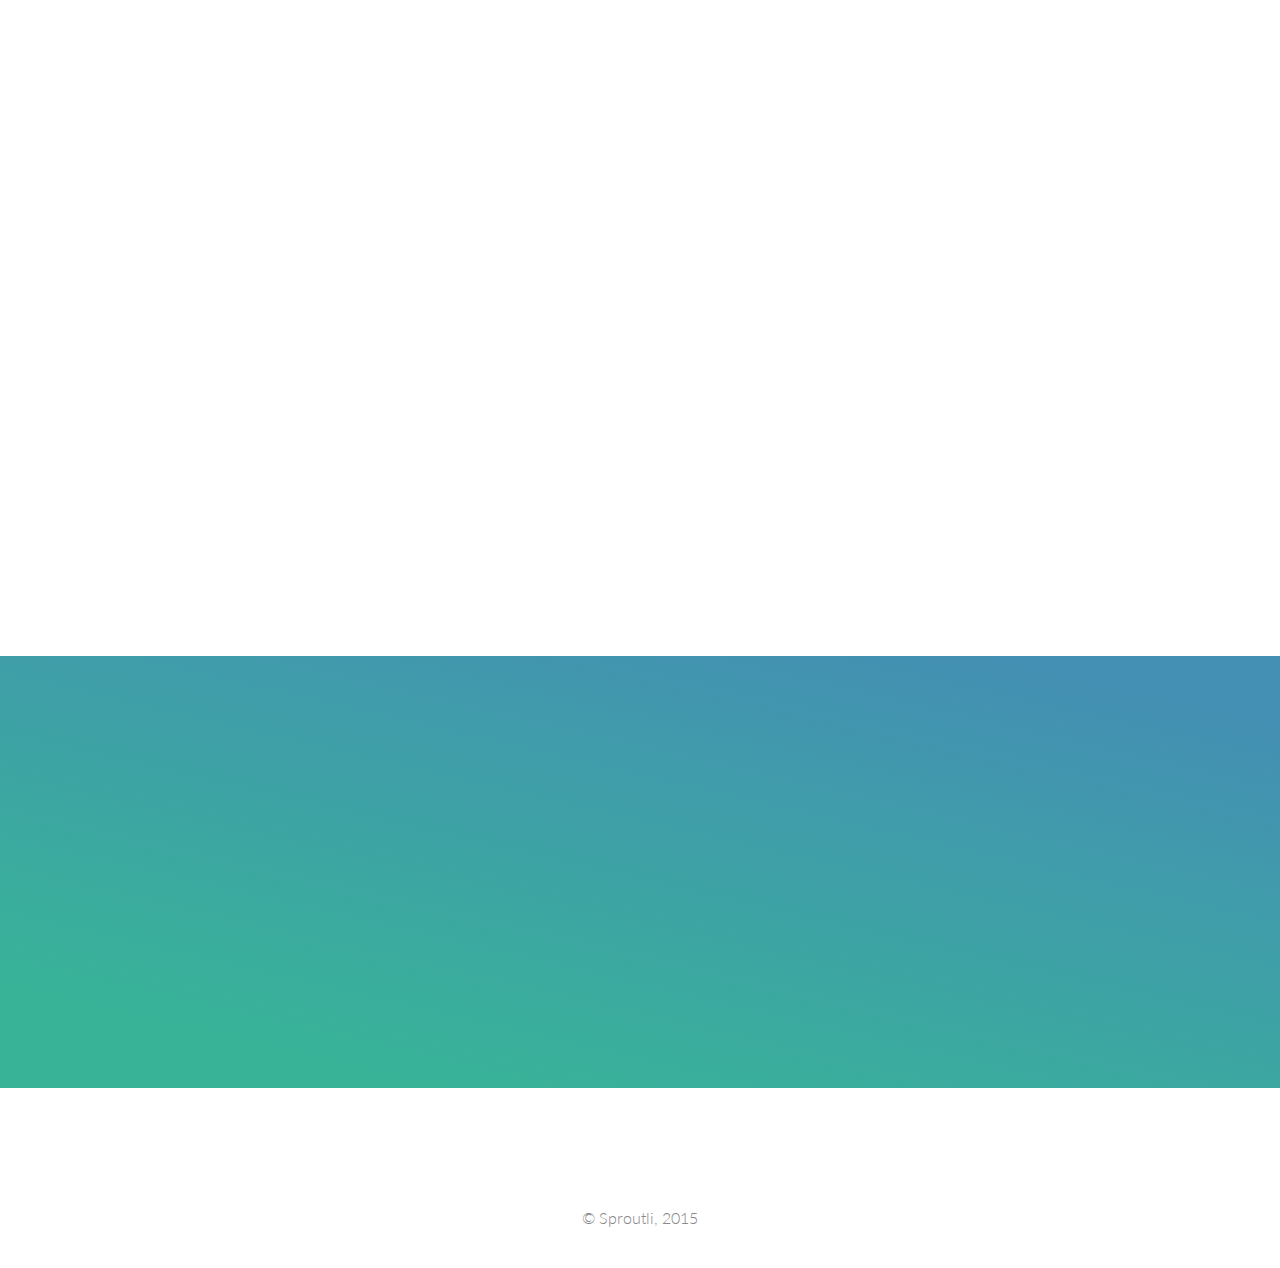
==== commit 572821bc: "Minor updates" ====
--- a/index.html
+++ b/index.html
@@ -61,15 +61,15 @@
               <span class="icon-bar"></span>
               <span class="icon-bar"></span>
             </button>
-            <a class="navbar-brand" href="index.html">Sproutli - World's Largest Vegan Directory</a>
+            <a class="navbar-brand" href="index.html">Sproutli - Australia's Largest Vegan Directory</a>
           </div>
           <!-- Collect the nav links, forms, and other content for toggling -->
           <div class="collapse navbar-collapse" id="top-navbar-1">
             <ul class="nav navbar-nav navbar-right">
               <li><a href="mailto:hello@sproutli.com?subject=Tell me more about Sproutli!">Get in touch</a></li>
               <li><a href="about-sproutli.html">About Sproutli</a></li>
-              <li><a href="https://medium.com/@sproutli/">Our blog</a></li>
-              <li><a href="https://docs.google.com/forms/d/19dooEouBj9tjFgjDTFHZFF1BP0nQd4M81f4PlEWFIXs/viewform">List your business</a></li>
+              <li><a href="https://medium.com/@sproutli/" target="_blank">Our blog</a></li>
+              <li><a href="http://listingmanager.sproutli.com">Add yourself or your business</a></li>
               <li><a class="btn btn-link-2 scroll-link" href="#download"><strong>Get the app</strong></a></li>
             </ul>
           </div>
@@ -129,7 +129,7 @@
             <h3>We promise you won't regret it.</h3>
             <div class="divider-1 wow fadeInUp"><span></span></div>
             <p>
-            Whether you're looking to grab a bite to eat, cruising for a new pair of shoes, a doctor that won't pester you about B12, buying cheese online or just hankering for some donuts, Sproutli makes it easier to find what you're looking for.
+            Whether you're looking to grab a bite to eat, cruising for a new pair of shoes, a doctor who has an understanding of vegan health, buying cheese online or just hankering for some donuts, Sproutli makes it easier to find what you're looking for.
             </p>
           </div>
         </div>
@@ -168,55 +168,6 @@
               <h3>Search home or away</h3>
               <p class="text-left">Unlike other apps, Sproutli doesn't restrict you to just searching around your current location.If you're planning a trip, just tell us where you're headed and we'll do the rest.</p>
             </div>
-          </div>
-        </div>
-      </div>
-    </div>
-
-    <!-- More features -->
-    <div class="more-features-container section-container section-container-gray-bg">
-      <div class="container">
-        <div class="row">
-          <div class="col-sm-12 app-features section-description wow fadeIn">
-            <h2>Introducing the Kindness Card</h2>
-            <h3>Coming this November to a mobile device near you.</h3>
-            <div class="divider-1 wow fadeInUp"><span></span></div>
-            <p>
-              Sproutli will always be free to use. But, to make it even better, we've put together a card
-              that unlocks discounts and special offers wherever you go <strong>for just $4 a month</strong>.
-            </p>
-          </div>
-        </div>
-        <div class="row">
-          <div class="col-sm-5 more-features-box wow fadeInLeft">
-            <img src="assets/img/sproutli/membership_card.png" alt="More than 60,000 vegan businesses around the world use Sproutli">
-          </div>
-          <div class="col-sm-7 more-features-box wow fadeInUp">
-            <div class="more-features-box-text">
-              <h3>Discounts and special offers</h3>
-              <div class="more-features-box-text-description">
-                Unlock awesome discounts and special offers for Vegan-friendly businesses all
-                over the world. The power is in your hands.
-              </div>
-            </div>
-            <div class="more-features-box-text">
-              <h3>All over the world</h3>
-              <div class="more-features-box-text-description">
-                Discounts on food, drinks, clothes, shoes, accommodation, professional services
-                - anywhere on the planet Earth.
-              </div>
-            </div>
-          </div>
-          <div class="col-sm-12 app-features section-description wow fadeIn">
-            <h2>Register now, get 50% off your first year</h2>
-            <div class="divider-1 wow fadeInUp"><span></span></div>
-            <p>
-              Sound good? The Kindness Card isn't ready just yet, but if you register now, we'll give you 50% off for your first 12 months when it comes out. Promise.
-            </p>
-            <br/>
-            <br/>
-            <br/>
-            <button data-modal-id="kindness-card-modal" type="button" class="btn btn-primary btn-lg launch-modal top-big-link">Register now</button>
           </div>
         </div>
       </div>
@@ -237,53 +188,8 @@
         <div class="row">
           <div class="col-sm-12 section-bottom-button wow fadeInUp">
             <!-- Button trigger modal -->
-            <img src="assets/img/buttons/apple.png" alt="Download from iTunes" height="66" width="200">
-            <img src="assets/img/buttons/google.png" alt="Download from Google Play" height="66" width="200">
-          </div>
-        </div>
-      </div>
-    </div>
-
-    <!-- Modal -->
-    <div class="modal fade" id="kindness-card-modal" tabindex="-1" role="dialog" aria-labelledby="myModalLabel" aria-hidden="true">
-      <div class="modal-dialog">
-        <div class="modal-content">
-          <div class="modal-header">
-            <button type="button" class="close" data-dismiss="modal" aria-label="Close"><span aria-hidden="true">&times;</span></button>
-          </div>
-          <div class="modal-body">
-            <div class="row">
-              <label for="InputName">Hey, thanks!</label>
-              <p>
-                Thanks for your interest in the Kindness Card! We're super excited to get it in people's hands ASAP.
-              </p>
-              <p>
-                To say thanks for being such a trend-setter, we'll give you a 50% discount for your first year. Pretty cool, right?
-              </p>
-            </div>
-            <div class="row">
-              <form id="kindness-card-form" role="form">
-                <div class="form-group">
-                  <label for="InputName">What's your name?</label>
-                  <div class="input-group">
-                    <input type="text" class="form-control" name="InputName" id="InputName" placeholder="eg. Donald Watson" required>
-                    <span class="input-group-addon"><span class="glyphicon glyphicon-asterisk"></span></span>
-                  </div>
-                </div>
-                <div class="form-group">
-                  <label for="InputName">What's your email address?</label>
-                  <div class="input-group">
-                    <input type="text" class="form-control" name="InputEmail" id="InputEmail" placeholder="eg. donald@sproutli.com" required>
-                    <span class="input-group-addon"><span class="glyphicon glyphicon-asterisk"></span></span>
-                  </div>
-                </div>
-            </div>
-            </form>
-            <p id="thanks-modal" class="fadeInUp hidden">Thanks! We'll send you an email to confirm your address, and then let you know when we're ready to launch the card!</p>
-          </div>
-          <div class="modal-footer">
-            <button type="button" class="btn btn-default" data-dismiss="modal">Close</button>
-            <button id="kindness-card-submit" type="button" class="btn btn-primary">Submit</button>
+            <a href="https://itunes.apple.com/au/app/id1016737390"><img src="assets/img/buttons/apple.png" alt="Download from iTunes" height="66" width="200"></a>
+            <a href="https://play.google.com/store/apps/details?id=com.sproutli.app"><img src="assets/img/buttons/google.png" alt="Download from Google Play" height="66" width="200"></a>
           </div>
         </div>
       </div>
@@ -296,14 +202,13 @@
           <div class="col-sm-12 footer-social">
             <a class="ion-at" href="mailto:hello@sproutli.com?Subject=Sproutli Enquiry" target="_top"></a>
             <a class="ion-social-facebook" href="https://www.facebook.com/SproutliDirectory?fref=ts" target="_blank"></a>
-            <a class="ion-social-twitter" href="https://twitter.com/hellosproutli" target="_blank"></a>
             <a class="ion-social-instagram" href="https://instagram.com/hellosproutli/" target="_blank"></a>
             <a class="ion-social-youtube" href="https://www.youtube.com/channel/UCj0odgkveWP77ZBqiJ-lSPg" target="_blank"></a>
           </div>
         </div>
         <div class="row">
           <div class="col-sm-12 footer-copyright">
-            &copy; Sproutli, 2015 
+            &copy; Sproutli, 2015
           </div>
         </div>
       </div>
